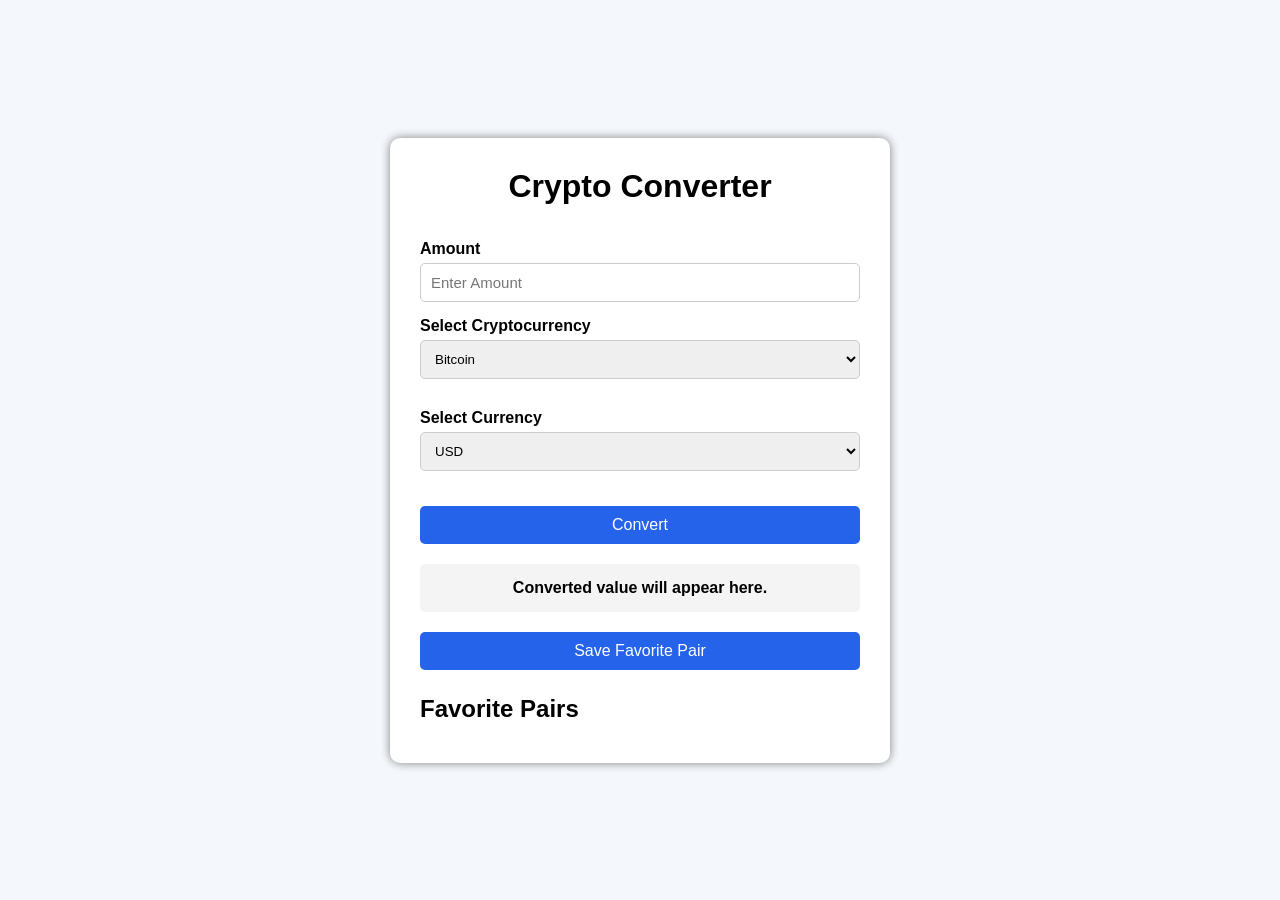
==== dashboard.html @ 5b094cb2 "create dashboard" ====
<!DOCTYPE html>
<html lang="en">
<head>
    <meta charset="UTF-8">
    <meta name="viewport" content="width=device-width, initial-scale=1.0">
    <title>Crypto Converter</title>
    <link rel="stylesheet" href="style.css">
</head>
<body>

    <div class="dashboard">

        <h1>Crypto Converter</h1>

        <div class="converter">

            <label>Amount</label>
            <input type="number" id="amount" placeholder="Enter Amount">

            <label>Select Cryptocurrency</label>
            <select id="crypto">
                <option value="bitcoin">Bitcoin</option>
                <option value="ethereum">Ethereum</option>
                <option value="solana">Solana</option>
                <option value="dogecoin">Dogecoin</option>
                <option value="litecoin">Litecoin</option>
            </select>

            <label>Select Currency</label>
            <select id="currency">
                <option value="usd">USD</option>
                <option value="inr">INR</option>
                <option value="eur">EUR</option>
                <option value="gbp">GBP</option>
                <option value="jpy">JPY</option>
            </select>

            <button id="convertBtn">Convert</button>

            <div id="result">
                Converted value will appear here.
            </div>

            <button id="saveBtn">Save Favorite Pair</button>

            <h2>Favorite Pairs</h2>

            <ul id="favorites">

            </ul>

        </div>

    </div>

    <script src="dashboard.js"></script>

</body>
</html>
---- style.css ----
* {
    margin: 0;
    padding: 0;
    box-sizing: border-box;
}

body {
    font-family: Arial, Helvetica, sans-serif;
    background-color: #f4f7fc;
    display: flex;
    justify-content: center;
    align-items: center;
    height: 100vh;
}

.login-container {
    width: 350px;
    background-color: white;
    padding: 30px;
    border-radius: 10px;
    box-shadow: 0 0 10px rgba(0, 0, 0, 0.2);
}

.login-container h1 {
    text-align: center;
    color: #333;
    margin-bottom: 10px;
}

.login-container p {
    text-align: center;
    color: gray;
    margin-bottom: 20px;
}

label {
    display: block;
    margin-top: 15px;
    margin-bottom: 5px;
    font-weight: bold;
}

input {
    width: 100%;
    padding: 10px;
    border: 1px solid #ccc;
    border-radius: 5px;
    font-size: 15px;
}

button {
    width: 100%;
    margin-top: 20px;
    padding: 10px;
    background-color: #2563eb;
    color: white;
    border: none;
    border-radius: 5px;
    font-size: 16px;
    cursor: pointer;
}

button:hover {
    background-color: #1d4ed8;
}

#errorMessage {
    margin-top: 15px;
    color: red;
    text-align: center;
    font-size: 14px;
}
.dashboard{
    width: 500px;
    background: white;
    padding: 30px;
    border-radius: 10px;
    box-shadow: 0px 0px 10px gray;
}

.dashboard h1{
    text-align: center;
    margin-bottom: 20px;
}

.converter{
    display: flex;
    flex-direction: column;
}

select{
    padding: 10px;
    margin-bottom: 15px;
    border-radius: 5px;
    border: 1px solid #ccc;
}

#result{
    margin-top: 20px;
    padding: 15px;
    background: #f4f4f4;
    border-radius: 5px;
    text-align: center;
    font-weight: bold;
}

h2{
    margin-top: 25px;
    margin-bottom: 10px;
}

#favorites{
    list-style: none;
}

#favorites li{
    background: #e8f0fe;
    margin-bottom: 8px;
    padding: 10px;
    border-radius: 5px;
}
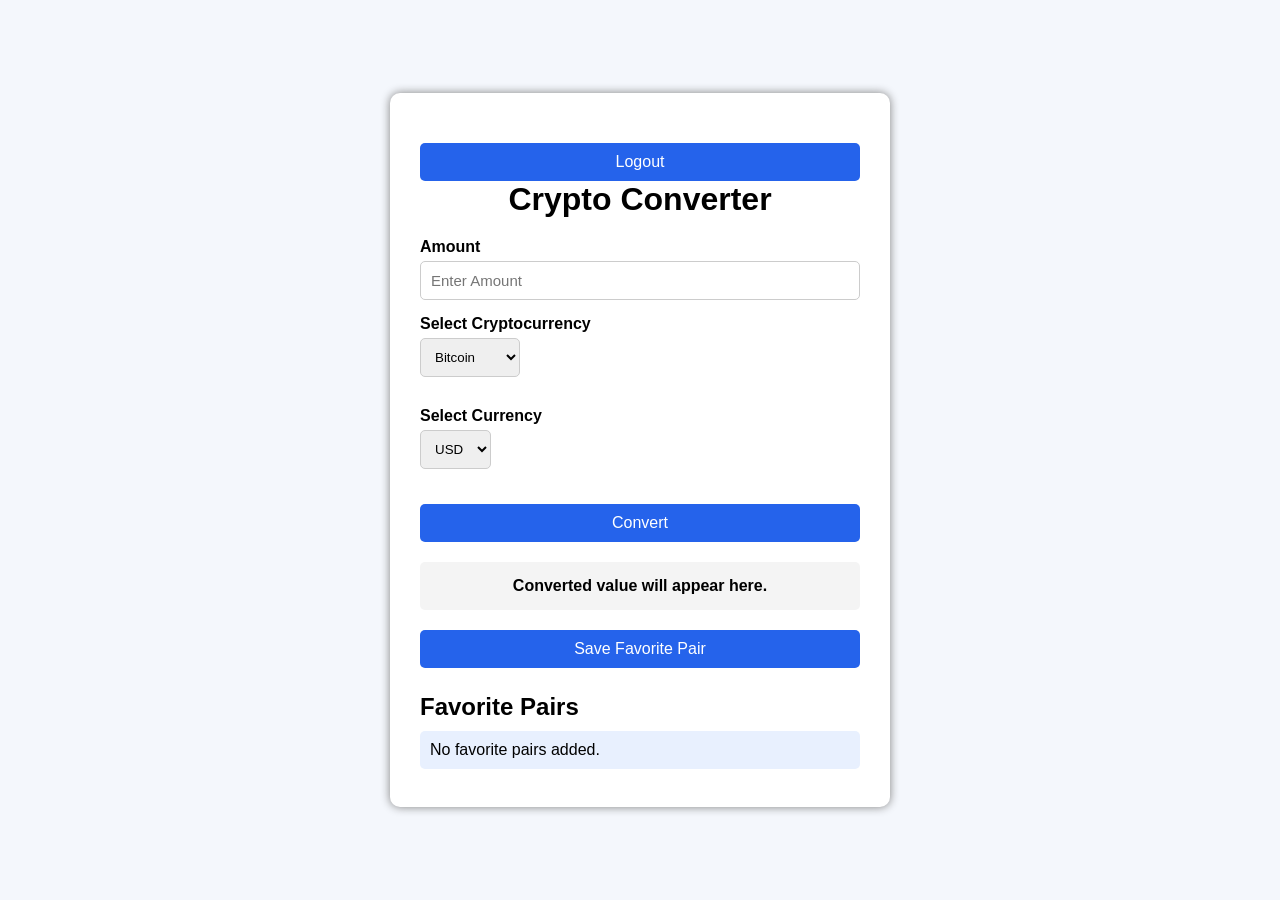
==== commit 779b21b6: "add favorite pairs and improve dashboard" ====
--- a/dashboard.html
+++ b/dashboard.html
@@ -10,46 +10,46 @@
 
     <div class="dashboard">
 
+        <button id="logoutBtn">Logout</button>
+
         <h1>Crypto Converter</h1>
 
-        <div class="converter">
+        <label for="amount">Amount</label>
+        <input
+            type="number"
+            id="amount"
+            placeholder="Enter Amount"
+        >
 
-            <label>Amount</label>
-            <input type="number" id="amount" placeholder="Enter Amount">
+        <label for="crypto">Select Cryptocurrency</label>
+        <select id="crypto">
+            <option value="bitcoin">Bitcoin</option>
+            <option value="ethereum">Ethereum</option>
+            <option value="solana">Solana</option>
+            <option value="dogecoin">Dogecoin</option>
+            <option value="litecoin">Litecoin</option>
+        </select>
 
-            <label>Select Cryptocurrency</label>
-            <select id="crypto">
-                <option value="bitcoin">Bitcoin</option>
-                <option value="ethereum">Ethereum</option>
-                <option value="solana">Solana</option>
-                <option value="dogecoin">Dogecoin</option>
-                <option value="litecoin">Litecoin</option>
-            </select>
+        <label for="currency">Select Currency</label>
+        <select id="currency">
+            <option value="usd">USD</option>
+            <option value="inr">INR</option>
+            <option value="eur">EUR</option>
+            <option value="gbp">GBP</option>
+            <option value="jpy">JPY</option>
+        </select>
 
-            <label>Select Currency</label>
-            <select id="currency">
-                <option value="usd">USD</option>
-                <option value="inr">INR</option>
-                <option value="eur">EUR</option>
-                <option value="gbp">GBP</option>
-                <option value="jpy">JPY</option>
-            </select>
+        <button id="convertBtn">Convert</button>
 
-            <button id="convertBtn">Convert</button>
+        <div id="result">
+            Converted value will appear here.
+        </div>
 
-            <div id="result">
-                Converted value will appear here.
-            </div>
+        <button id="saveBtn">Save Favorite Pair</button>
 
-            <button id="saveBtn">Save Favorite Pair</button>
+        <h2>Favorite Pairs</h2>
 
-            <h2>Favorite Pairs</h2>
-
-            <ul id="favorites">
-
-            </ul>
-
-        </div>
+        <ul id="favorites"></ul>
 
     </div>
 
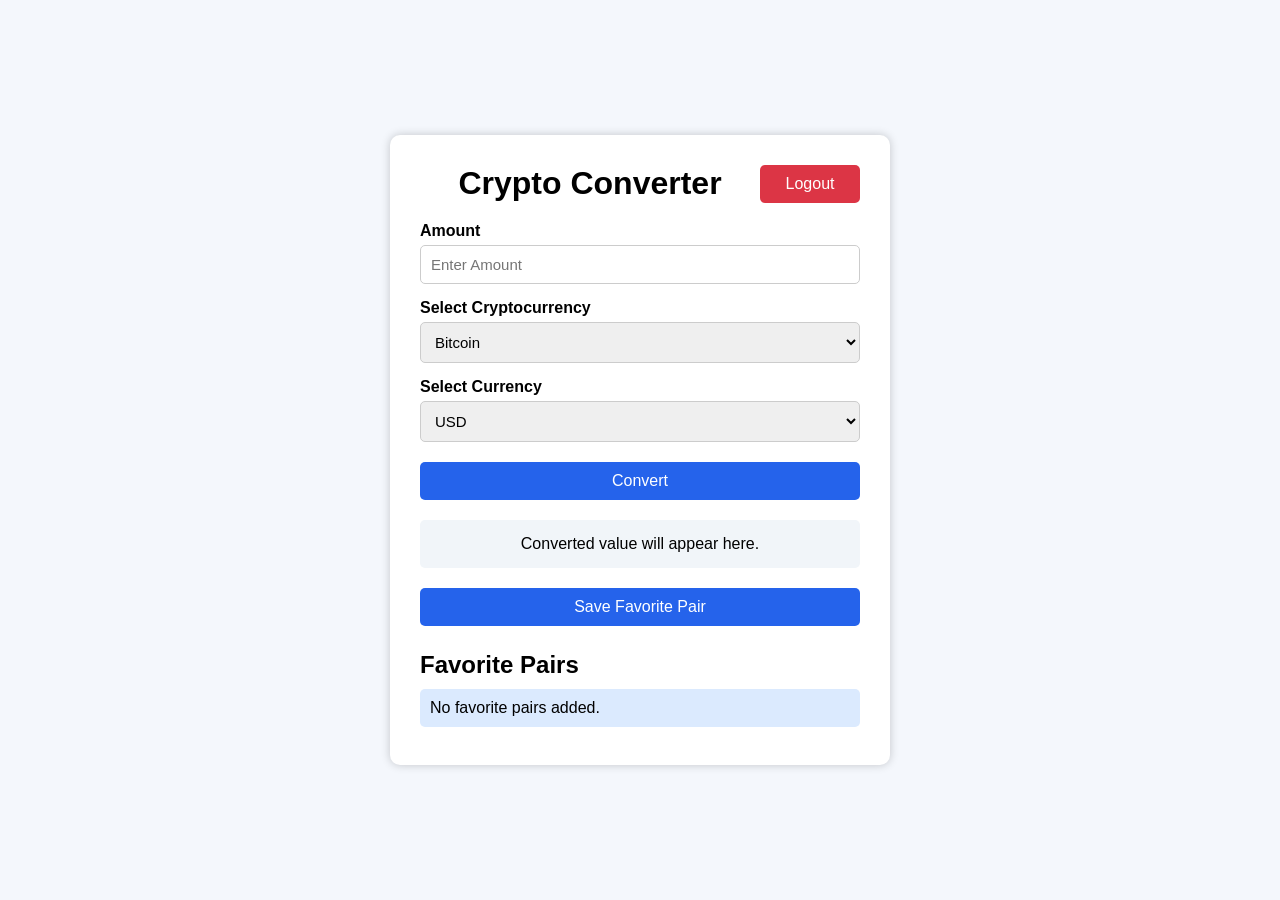
==== commit 2a0435ab: "create dashboard layout" ====
--- a/dashboard.html
+++ b/dashboard.html
@@ -3,7 +3,7 @@
 <head>
     <meta charset="UTF-8">
     <meta name="viewport" content="width=device-width, initial-scale=1.0">
-    <title>Crypto Converter</title>
+    <title>Crypto Converter Dashboard</title>
     <link rel="stylesheet" href="style.css">
 </head>
 <body>
@@ -22,6 +22,7 @@
         >
 
         <label for="crypto">Select Cryptocurrency</label>
+
         <select id="crypto">
             <option value="bitcoin">Bitcoin</option>
             <option value="ethereum">Ethereum</option>
@@ -31,6 +32,7 @@
         </select>
 
         <label for="currency">Select Currency</label>
+
         <select id="currency">
             <option value="usd">USD</option>
             <option value="inr">INR</option>
@@ -42,14 +44,16 @@
         <button id="convertBtn">Convert</button>
 
         <div id="result">
-            Converted value will appear here.
+            <p>Converted value will appear here.</p>
         </div>
 
         <button id="saveBtn">Save Favorite Pair</button>
 
         <h2>Favorite Pairs</h2>
 
-        <ul id="favorites"></ul>
+        <ul id="favorites">
+
+        </ul>
 
     </div>
 
--- a/style.css
+++ b/style.css
@@ -1,121 +1,137 @@
-* {
-    margin: 0;
-    padding: 0;
-    box-sizing: border-box;
+*{
+    margin:0;
+    padding:0;
+    box-sizing:border-box;
 }
 
-body {
-    font-family: Arial, Helvetica, sans-serif;
-    background-color: #f4f7fc;
-    display: flex;
-    justify-content: center;
-    align-items: center;
-    height: 100vh;
+body{
+    font-family:Arial, Helvetica, sans-serif;
+    background:#f4f7fc;
+    display:flex;
+    justify-content:center;
+    align-items:center;
+    min-height:100vh;
 }
 
-.login-container {
-    width: 350px;
-    background-color: white;
-    padding: 30px;
-    border-radius: 10px;
-    box-shadow: 0 0 10px rgba(0, 0, 0, 0.2);
+/* Login Page */
+
+.login-container{
+    width:350px;
+    background:white;
+    padding:30px;
+    border-radius:10px;
+    box-shadow:0 0 10px rgba(0,0,0,0.2);
 }
 
-.login-container h1 {
-    text-align: center;
-    color: #333;
-    margin-bottom: 10px;
+.login-container h1{
+    text-align:center;
+    margin-bottom:10px;
+    color:#333;
 }
 
-.login-container p {
-    text-align: center;
-    color: gray;
-    margin-bottom: 20px;
+.login-container p{
+    text-align:center;
+    margin-bottom:20px;
+    color:gray;
 }
 
-label {
-    display: block;
-    margin-top: 15px;
-    margin-bottom: 5px;
-    font-weight: bold;
+label{
+    display:block;
+    margin-top:15px;
+    margin-bottom:5px;
+    font-weight:bold;
 }
 
-input {
-    width: 100%;
-    padding: 10px;
-    border: 1px solid #ccc;
-    border-radius: 5px;
-    font-size: 15px;
+input,
+select{
+    width:100%;
+    padding:10px;
+    border:1px solid #ccc;
+    border-radius:5px;
+    font-size:15px;
 }
 
-button {
-    width: 100%;
-    margin-top: 20px;
-    padding: 10px;
-    background-color: #2563eb;
-    color: white;
-    border: none;
-    border-radius: 5px;
-    font-size: 16px;
-    cursor: pointer;
+button{
+    width:100%;
+    padding:10px;
+    margin-top:20px;
+    background:#2563eb;
+    color:white;
+    border:none;
+    border-radius:5px;
+    cursor:pointer;
+    font-size:16px;
 }
 
-button:hover {
-    background-color: #1d4ed8;
+button:hover{
+    background:#1d4ed8;
 }
 
-#errorMessage {
-    margin-top: 15px;
-    color: red;
-    text-align: center;
-    font-size: 14px;
+#errorMessage{
+    color:red;
+    margin-top:15px;
+    text-align:center;
 }
+
+/* Dashboard */
+
 .dashboard{
-    width: 500px;
-    background: white;
-    padding: 30px;
-    border-radius: 10px;
-    box-shadow: 0px 0px 10px gray;
+    width:500px;
+    background:white;
+    padding:30px;
+    border-radius:10px;
+    box-shadow:0 0 10px rgba(0,0,0,0.2);
 }
 
 .dashboard h1{
-    text-align: center;
-    margin-bottom: 20px;
+    text-align:center;
+    margin-bottom:20px;
 }
 
-.converter{
-    display: flex;
-    flex-direction: column;
+#logoutBtn{
+    width:100px;
+    float:right;
+    margin-top:0;
+    margin-bottom:20px;
+    background:#dc3545;
 }
 
-select{
-    padding: 10px;
-    margin-bottom: 15px;
-    border-radius: 5px;
-    border: 1px solid #ccc;
+#logoutBtn:hover{
+    background:#b02a37;
 }
 
 #result{
-    margin-top: 20px;
-    padding: 15px;
-    background: #f4f4f4;
-    border-radius: 5px;
-    text-align: center;
-    font-weight: bold;
+    margin-top:20px;
+    padding:15px;
+    background:#f1f5f9;
+    border-radius:5px;
+    text-align:center;
 }
 
 h2{
-    margin-top: 25px;
-    margin-bottom: 10px;
+    margin-top:25px;
+    margin-bottom:10px;
 }
 
 #favorites{
-    list-style: none;
+    list-style:none;
 }
 
 #favorites li{
-    background: #e8f0fe;
-    margin-bottom: 8px;
-    padding: 10px;
-    border-radius: 5px;
+    background:#dbeafe;
+    padding:10px;
+    border-radius:5px;
+    margin-bottom:8px;
+}
+
+@media(max-width:600px){
+
+    .login-container{
+        width:90%;
+    }
+
+    .dashboard{
+        width:90%;
+    }
+
 }
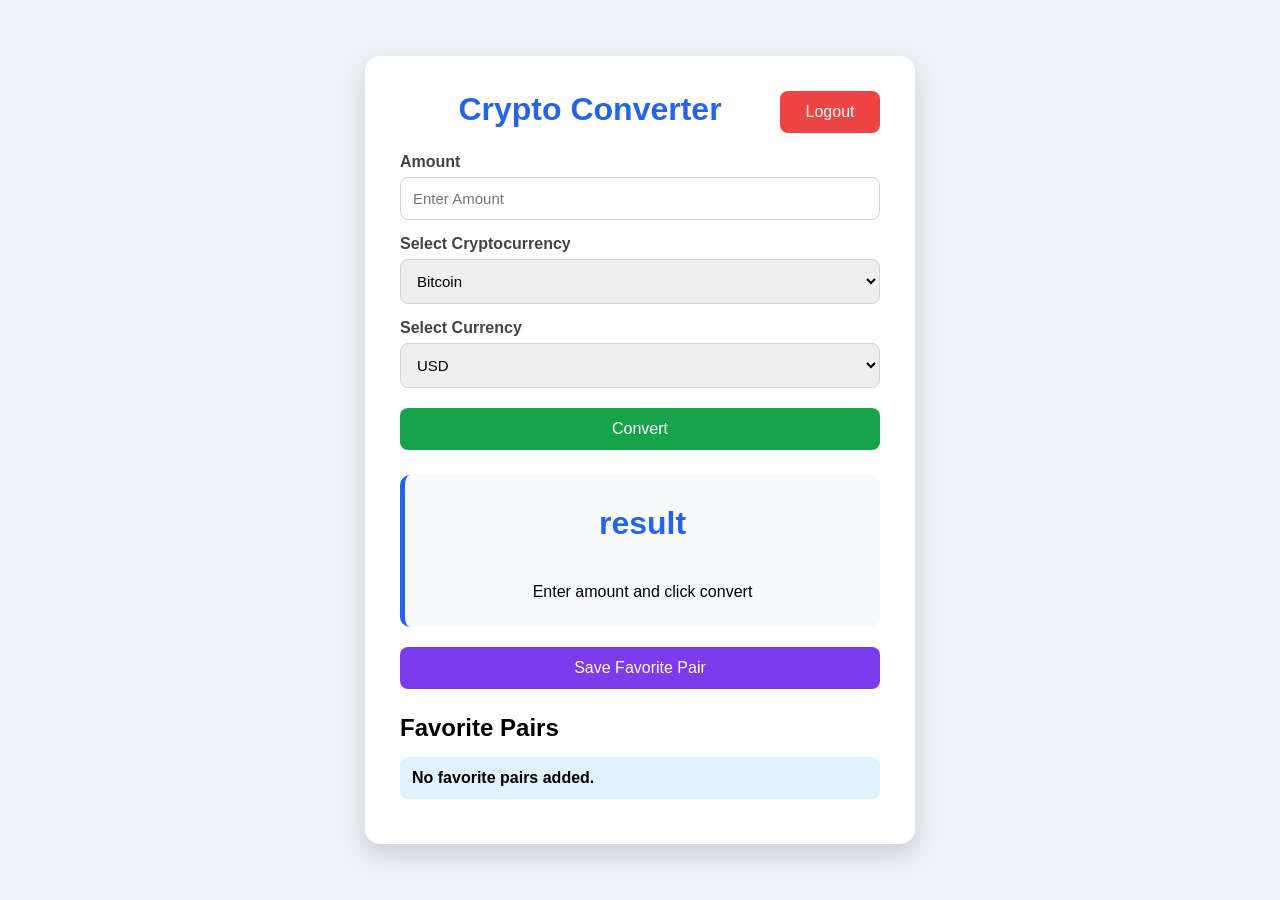
==== commit 082facf9: "css updated" ====
--- a/dashboard.html
+++ b/dashboard.html
@@ -44,7 +44,8 @@
         <button id="convertBtn">Convert</button>
 
         <div id="result">
-            <p>Converted value will appear here.</p>
+            <h1> result</h1>
+            <p>Enter amount and click convert</p>
         </div>
 
         <button id="saveBtn">Save Favorite Pair</button>
--- a/style.css
+++ b/style.css
@@ -2,65 +2,73 @@
     margin:0;
     padding:0;
     box-sizing:border-box;
+    font-family:Arial, Helvetica, sans-serif;
 }
 
 body{
-    font-family:Arial, Helvetica, sans-serif;
-    background:#f4f7fc;
+    background:#eef2f7;
     display:flex;
     justify-content:center;
     align-items:center;
     min-height:100vh;
 }
 
-/* Login Page */
+/* Login */
 
 .login-container{
-    width:350px;
+    width:380px;
     background:white;
-    padding:30px;
-    border-radius:10px;
-    box-shadow:0 0 10px rgba(0,0,0,0.2);
+    padding:35px;
+    border-radius:15px;
+    box-shadow:0 8px 20px rgba(0,0,0,0.15);
 }
 
 .login-container h1{
     text-align:center;
-    margin-bottom:10px;
-    color:#333;
+    color:#2563eb;
+    margin-bottom:8px;
 }
 
 .login-container p{
     text-align:center;
-    margin-bottom:20px;
-    color:gray;
+    color:#666;
+    margin-bottom:25px;
 }
 
 label{
     display:block;
     margin-top:15px;
-    margin-bottom:5px;
+    margin-bottom:6px;
     font-weight:bold;
+    color:#444;
 }
 
 input,
 select{
     width:100%;
-    padding:10px;
-    border:1px solid #ccc;
-    border-radius:5px;
+    padding:12px;
+    border:1px solid #d1d5db;
+    border-radius:8px;
+    outline:none;
     font-size:15px;
+}
+
+input:focus,
+select:focus{
+    border-color:#2563eb;
 }
 
 button{
     width:100%;
-    padding:10px;
+    padding:12px;
     margin-top:20px;
+    border:none;
+    border-radius:8px;
     background:#2563eb;
     color:white;
-    border:none;
-    border-radius:5px;
+    font-size:16px;
     cursor:pointer;
-    font-size:16px;
+    transition:.3s;
 }
 
 button:hover{
@@ -68,24 +76,25 @@
 }
 
 #errorMessage{
+    margin-top:15px;
     color:red;
-    margin-top:15px;
     text-align:center;
 }
 
 /* Dashboard */
 
 .dashboard{
-    width:500px;
+    width:550px;
     background:white;
-    padding:30px;
-    border-radius:10px;
-    box-shadow:0 0 10px rgba(0,0,0,0.2);
+    padding:35px;
+    border-radius:15px;
+    box-shadow:0 10px 25px rgba(0,0,0,.15);
 }
 
 .dashboard h1{
     text-align:center;
-    margin-bottom:20px;
+    color:#2563eb;
+    margin-bottom:25px;
 }
 
 #logoutBtn{
@@ -93,24 +102,46 @@
     float:right;
     margin-top:0;
     margin-bottom:20px;
-    background:#dc3545;
+    background:#ef4444;
 }
 
 #logoutBtn:hover{
-    background:#b02a37;
+    background:#dc2626;
+}
+
+#convertBtn{
+    background:#16a34a;
+}
+
+#convertBtn:hover{
+    background:#15803d;
+}
+
+#saveBtn{
+    background:#7c3aed;
+}
+
+#saveBtn:hover{
+    background:#6d28d9;
 }
 
 #result{
-    margin-top:20px;
-    padding:15px;
-    background:#f1f5f9;
-    border-radius:5px;
+    margin-top:25px;
+    padding:20px;
+    background:#f8fafc;
+    border-left:5px solid #2563eb;
+    border-radius:10px;
     text-align:center;
+    line-height:1.8;
+}
+
+#result h2{
+    color:#16a34a;
 }
 
 h2{
     margin-top:25px;
-    margin-bottom:10px;
+    margin-bottom:15px;
 }
 
 #favorites{
@@ -118,20 +149,23 @@
 }
 
 #favorites li{
-    background:#dbeafe;
-    padding:10px;
-    border-radius:5px;
-    margin-bottom:8px;
+    background:#e0f2fe;
+    padding:12px;
+    margin-bottom:10px;
+    border-radius:8px;
+    font-weight:bold;
 }
 
 @media(max-width:600px){
 
+    .dashboard,
     .login-container{
         width:90%;
     }
 
-    .dashboard{
-        width:90%;
+    #logoutBtn{
+        width:100%;
+        float:none;
     }
 
 }
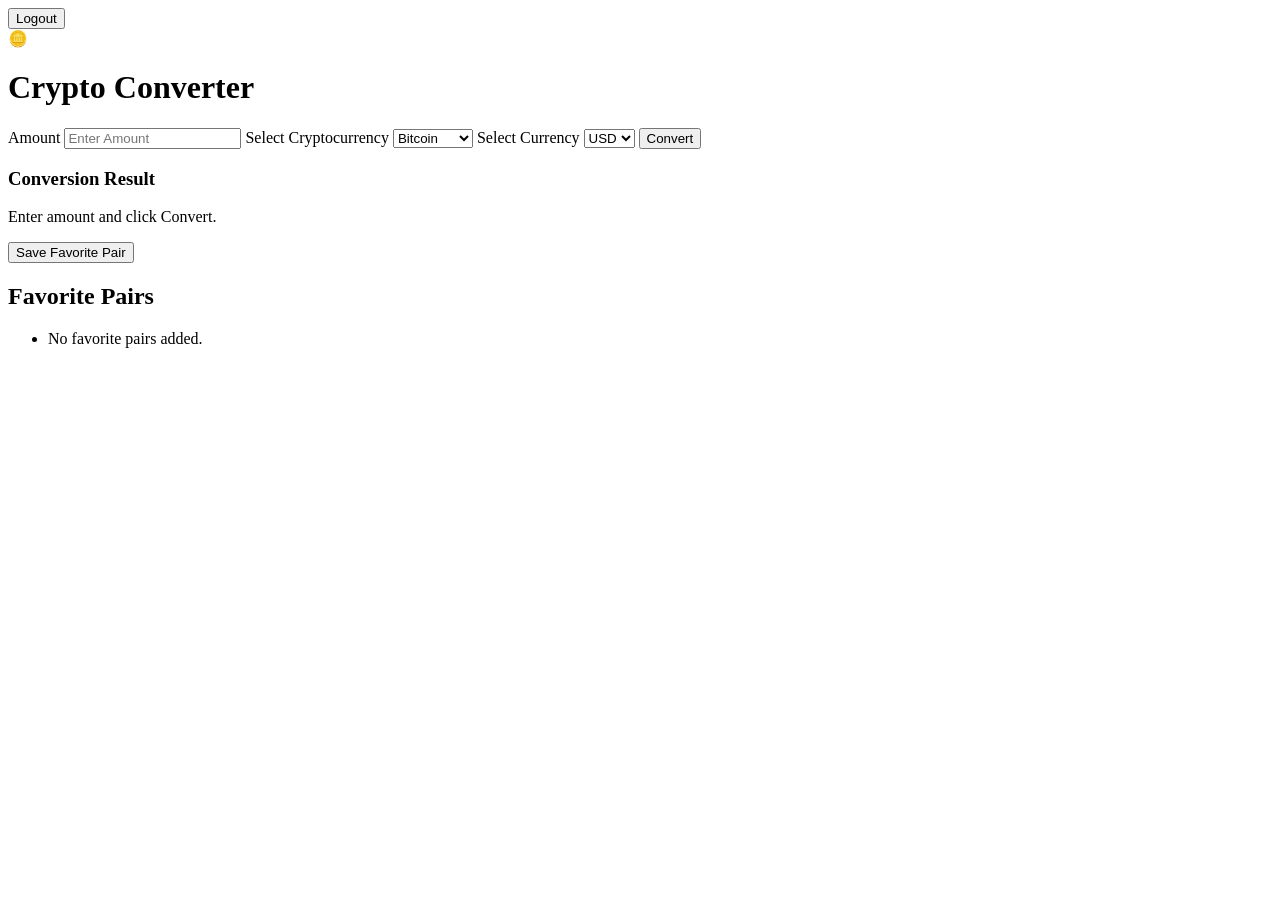
==== commit 12254646: "update css and html" ====
--- a/dashboard.html
+++ b/dashboard.html
@@ -1,28 +1,19 @@
-<!DOCTYPE html>
-<html lang="en">
-<head>
-    <meta charset="UTF-8">
-    <meta name="viewport" content="width=device-width, initial-scale=1.0">
-    <title>Crypto Converter Dashboard</title>
-    <link rel="stylesheet" href="style.css">
-</head>
 <body>
 
     <div class="dashboard">
 
         <button id="logoutBtn">Logout</button>
 
+        <div class="logo">
+            🪙
+        </div>
+
         <h1>Crypto Converter</h1>
 
         <label for="amount">Amount</label>
-        <input
-            type="number"
-            id="amount"
-            placeholder="Enter Amount"
-        >
+        <input type="number" id="amount" placeholder="Enter Amount">
 
         <label for="crypto">Select Cryptocurrency</label>
-
         <select id="crypto">
             <option value="bitcoin">Bitcoin</option>
             <option value="ethereum">Ethereum</option>
@@ -32,7 +23,6 @@
         </select>
 
         <label for="currency">Select Currency</label>
-
         <select id="currency">
             <option value="usd">USD</option>
             <option value="inr">INR</option>
@@ -44,21 +34,18 @@
         <button id="convertBtn">Convert</button>
 
         <div id="result">
-            <h1> result</h1>
-            <p>Enter amount and click convert</p>
+            <h3>Conversion Result</h3>
+            <p>Enter amount and click Convert.</p>
         </div>
 
         <button id="saveBtn">Save Favorite Pair</button>
 
         <h2>Favorite Pairs</h2>
 
-        <ul id="favorites">
-
-        </ul>
+        <ul id="favorites"></ul>
 
     </div>
 
     <script src="dashboard.js"></script>
 
-</body>
-</html>+</body>
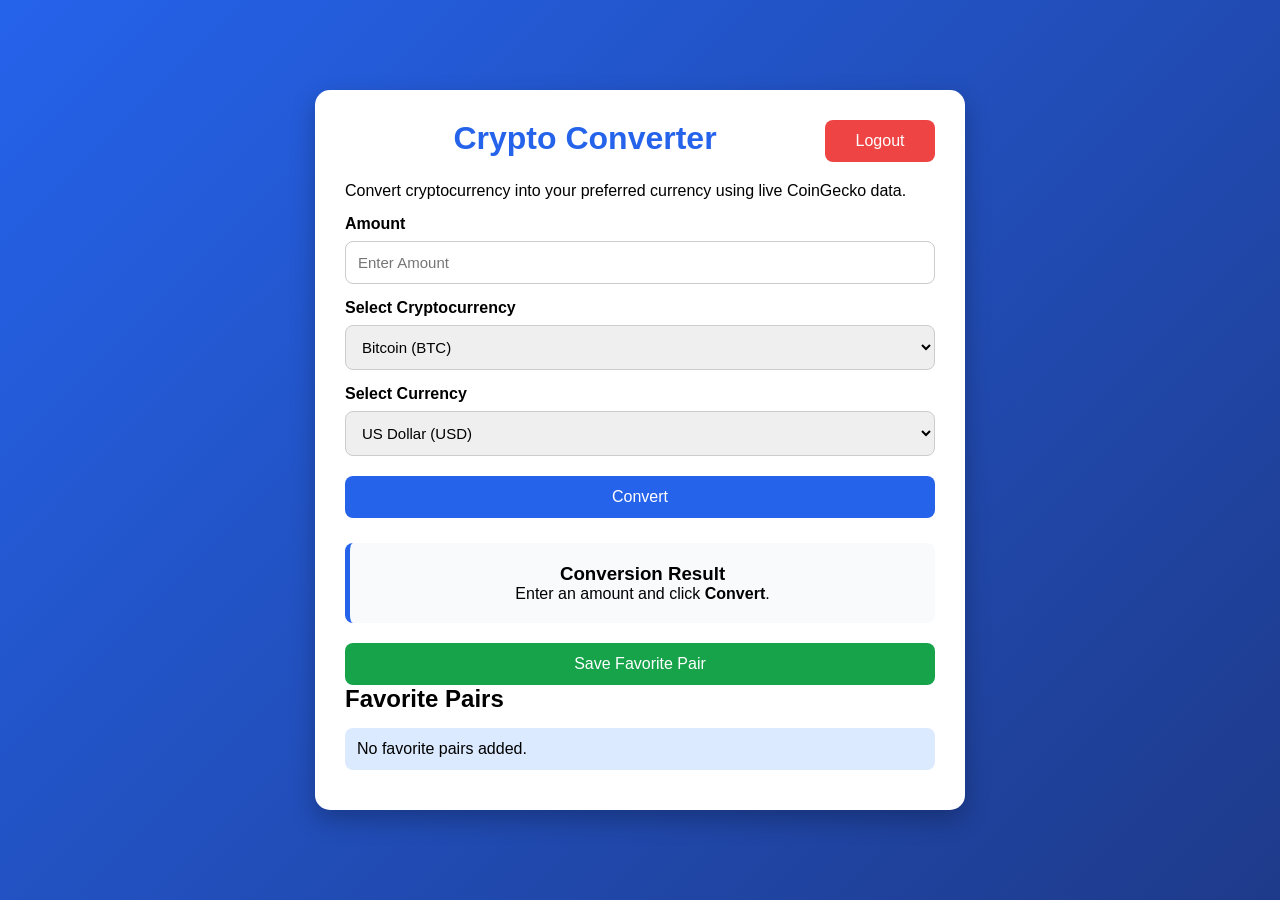
==== commit cbe9beb4: "create login page" ====
--- a/dashboard.html
+++ b/dashboard.html
@@ -1,51 +1,75 @@
+<!DOCTYPE html>
+<html lang="en">
+<head>
+    <meta charset="UTF-8">
+    <meta name="viewport" content="width=device-width, initial-scale=1.0">
+    <title>Crypto Converter Dashboard</title>
+    <link rel="stylesheet" href="style.css">
+</head>
 <body>
 
-    <div class="dashboard">
+<div class="dashboard">
 
+    <div class="top-bar">
         <button id="logoutBtn">Logout</button>
+    </div>
 
-        <div class="logo">
-            🪙
-        </div>
+    <div class="header">
+        <h1>Crypto Converter</h1>
+        <p>Convert cryptocurrency into your preferred currency using live CoinGecko data.</p>
+    </div>
 
-        <h1>Crypto Converter</h1>
+    <div class="form-group">
+        <label for="amount">Amount</label>
+        <input
+            type="number"
+            id="amount"
+            placeholder="Enter Amount"
+            min="1"
+        >
+    </div>
 
-        <label for="amount">Amount</label>
-        <input type="number" id="amount" placeholder="Enter Amount">
-
+    <div class="form-group">
         <label for="crypto">Select Cryptocurrency</label>
         <select id="crypto">
-            <option value="bitcoin">Bitcoin</option>
-            <option value="ethereum">Ethereum</option>
-            <option value="solana">Solana</option>
-            <option value="dogecoin">Dogecoin</option>
-            <option value="litecoin">Litecoin</option>
+            <option value="bitcoin">Bitcoin (BTC)</option>
+            <option value="ethereum">Ethereum (ETH)</option>
+            <option value="dogecoin">Dogecoin (DOGE)</option>
+            <option value="litecoin">Litecoin (LTC)</option>
+            <option value="solana">Solana (SOL)</option>
         </select>
+    </div>
 
+    <div class="form-group">
         <label for="currency">Select Currency</label>
         <select id="currency">
-            <option value="usd">USD</option>
-            <option value="inr">INR</option>
-            <option value="eur">EUR</option>
-            <option value="gbp">GBP</option>
-            <option value="jpy">JPY</option>
+            <option value="usd">US Dollar (USD)</option>
+            <option value="inr">Indian Rupee (INR)</option>
+            <option value="eur">Euro (EUR)</option>
+            <option value="gbp">British Pound (GBP)</option>
+            <option value="jpy">Japanese Yen (JPY)</option>
         </select>
-
-        <button id="convertBtn">Convert</button>
-
-        <div id="result">
-            <h3>Conversion Result</h3>
-            <p>Enter amount and click Convert.</p>
-        </div>
-
-        <button id="saveBtn">Save Favorite Pair</button>
-
-        <h2>Favorite Pairs</h2>
-
-        <ul id="favorites"></ul>
-
     </div>
 
-    <script src="dashboard.js"></script>
+    <button id="convertBtn">Convert</button>
 
-</body>+    <div id="result">
+        <h3>Conversion Result</h3>
+        <p>Enter an amount and click <strong>Convert</strong>.</p>
+    </div>
+
+    <button id="saveBtn"> Save Favorite Pair</button>
+
+    <div class="favorites-section">
+        <h2>Favorite Pairs</h2>
+        <ul id="favorites">
+            <li>No favorite pairs added.</li>
+        </ul>
+    </div>
+
+</div>
+
+<script src="dashboard.js"></script>
+
+</body>
+</html>
--- a/style.css
+++ b/style.css
@@ -0,0 +1,118 @@
+*{
+    margin:0;
+    padding:0;
+    box-sizing:border-box;
+    font-family:Arial, Helvetica, sans-serif;
+}
+
+body{
+    background:linear-gradient(135deg,#2563eb,#1e3a8a);
+    display:flex;
+    justify-content:center;
+    align-items:center;
+    min-height:100vh;
+    padding:20px;
+}
+
+.dashboard{
+    width:650px;
+    background:white;
+    padding:30px;
+    border-radius:15px;
+    box-shadow:0 10px 25px rgba(0,0,0,.25);
+}
+
+.dashboard h1{
+    text-align:center;
+    color:#2563eb;
+    margin-bottom:25px;
+}
+
+label{
+    display:block;
+    font-weight:bold;
+    margin-top:15px;
+    margin-bottom:8px;
+}
+
+input,
+select{
+    width:100%;
+    padding:12px;
+    border:1px solid #ccc;
+    border-radius:8px;
+    font-size:15px;
+}
+
+button{
+    width:100%;
+    padding:12px;
+    border:none;
+    border-radius:8px;
+    color:white;
+    font-size:16px;
+    cursor:pointer;
+    margin-top:20px;
+}
+
+#convertBtn{
+    background:#2563eb;
+}
+
+#convertBtn:hover{
+    background:#1d4ed8;
+}
+
+#saveBtn{
+    background:#16a34a;
+}
+
+#saveBtn:hover{
+    background:#15803d;
+}
+
+#logoutBtn{
+    width:110px;
+    background:#ef4444;
+    float:right;
+    margin-top:0;
+}
+
+#logoutBtn:hover{
+    background:#dc2626;
+}
+
+#result{
+    margin-top:25px;
+    background:#f8fafc;
+    padding:20px;
+    border-left:5px solid #2563eb;
+    border-radius:8px;
+    text-align:center;
+}
+
+#favorites{
+    list-style:none;
+    margin-top:15px;
+}
+
+#favorites li{
+    background:#dbeafe;
+    padding:12px;
+    border-radius:8px;
+    margin-bottom:10px;
+}
+
+@media(max-width:700px){
+
+.dashboard{
+    width:100%;
+}
+
+#logoutBtn{
+    width:100%;
+    float:none;
+    margin-bottom:20px;
+}
+
+}
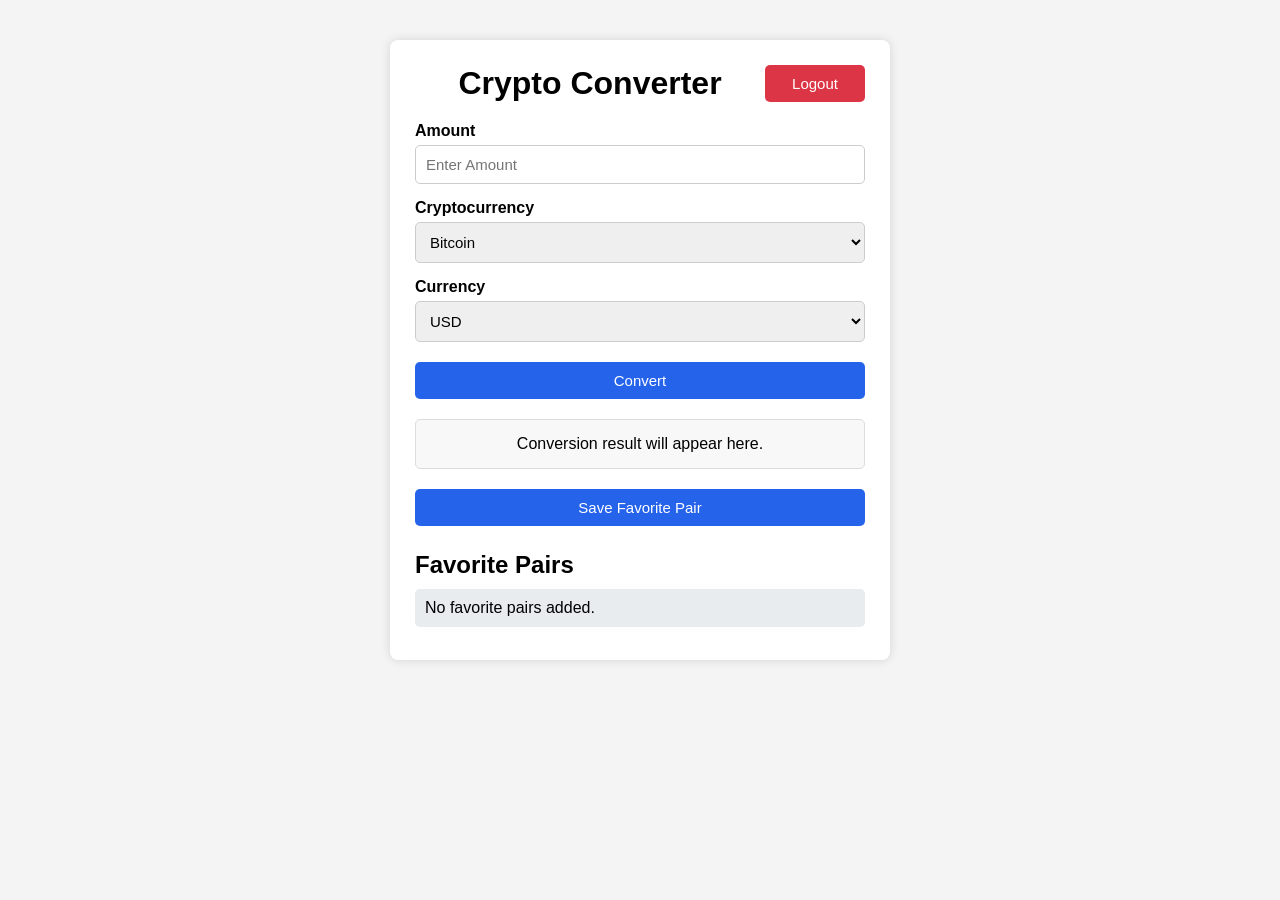
==== commit fdd10d7d: "dashboard layout" ====
--- a/dashboard.html
+++ b/dashboard.html
@@ -8,68 +8,52 @@
 </head>
 <body>
 
-<div class="dashboard">
+    <div class="dashboard">
 
-    <div class="top-bar">
         <button id="logoutBtn">Logout</button>
-    </div>
 
-    <div class="header">
         <h1>Crypto Converter</h1>
-        <p>Convert cryptocurrency into your preferred currency using live CoinGecko data.</p>
-    </div>
 
-    <div class="form-group">
         <label for="amount">Amount</label>
         <input
             type="number"
             id="amount"
             placeholder="Enter Amount"
-            min="1"
         >
+
+        <label for="crypto">Cryptocurrency</label>
+        <select id="crypto">
+            <option value="bitcoin">Bitcoin</option>
+            <option value="ethereum">Ethereum</option>
+            <option value="dogecoin">Dogecoin</option>
+            <option value="litecoin">Litecoin</option>
+            <option value="solana">Solana</option>
+        </select>
+
+        <label for="currency">Currency</label>
+        <select id="currency">
+            <option value="usd">USD</option>
+            <option value="inr">INR</option>
+            <option value="eur">EUR</option>
+            <option value="gbp">GBP</option>
+        </select>
+
+        <button id="convertBtn">Convert</button>
+
+        <div id="result">
+            <p>Conversion result will appear here.</p>
+        </div>
+
+        <button id="saveBtn">Save Favorite Pair</button>
+
+        <h2>Favorite Pairs</h2>
+
+        <ul id="favorites">
+        </ul>
+
     </div>
 
-    <div class="form-group">
-        <label for="crypto">Select Cryptocurrency</label>
-        <select id="crypto">
-            <option value="bitcoin">Bitcoin (BTC)</option>
-            <option value="ethereum">Ethereum (ETH)</option>
-            <option value="dogecoin">Dogecoin (DOGE)</option>
-            <option value="litecoin">Litecoin (LTC)</option>
-            <option value="solana">Solana (SOL)</option>
-        </select>
-    </div>
-
-    <div class="form-group">
-        <label for="currency">Select Currency</label>
-        <select id="currency">
-            <option value="usd">US Dollar (USD)</option>
-            <option value="inr">Indian Rupee (INR)</option>
-            <option value="eur">Euro (EUR)</option>
-            <option value="gbp">British Pound (GBP)</option>
-            <option value="jpy">Japanese Yen (JPY)</option>
-        </select>
-    </div>
-
-    <button id="convertBtn">Convert</button>
-
-    <div id="result">
-        <h3>Conversion Result</h3>
-        <p>Enter an amount and click <strong>Convert</strong>.</p>
-    </div>
-
-    <button id="saveBtn"> Save Favorite Pair</button>
-
-    <div class="favorites-section">
-        <h2>Favorite Pairs</h2>
-        <ul id="favorites">
-            <li>No favorite pairs added.</li>
-        </ul>
-    </div>
-
-</div>
-
-<script src="dashboard.js"></script>
+    <script src="dashboard.js"></script>
 
 </body>
 </html>
--- a/style.css
+++ b/style.css
@@ -6,113 +6,132 @@
 }
 
 body{
-    background:linear-gradient(135deg,#2563eb,#1e3a8a);
-    display:flex;
-    justify-content:center;
-    align-items:center;
-    min-height:100vh;
-    padding:20px;
+    background:#f4f4f4;
 }
 
-.dashboard{
-    width:650px;
+/* Login Page */
+
+.login-container{
+    width:350px;
     background:white;
-    padding:30px;
-    border-radius:15px;
-    box-shadow:0 10px 25px rgba(0,0,0,.25);
+    margin:80px auto;
+    padding:25px;
+    border-radius:8px;
+    box-shadow:0 0 10px lightgray;
 }
 
-.dashboard h1{
+.login-container h1{
     text-align:center;
-    color:#2563eb;
-    margin-bottom:25px;
+    margin-bottom:10px;
+}
+
+.login-container p{
+    text-align:center;
+    color:gray;
+    margin-bottom:20px;
 }
 
 label{
     display:block;
+    margin-top:15px;
+    margin-bottom:5px;
     font-weight:bold;
-    margin-top:15px;
-    margin-bottom:8px;
 }
 
 input,
 select{
     width:100%;
-    padding:12px;
+    padding:10px;
     border:1px solid #ccc;
-    border-radius:8px;
+    border-radius:5px;
     font-size:15px;
 }
 
 button{
     width:100%;
-    padding:12px;
+    padding:10px;
+    margin-top:20px;
+    background:#2563eb;
+    color:white;
     border:none;
-    border-radius:8px;
-    color:white;
-    font-size:16px;
+    border-radius:5px;
     cursor:pointer;
-    margin-top:20px;
+    font-size:15px;
 }
 
-#convertBtn{
-    background:#2563eb;
-}
-
-#convertBtn:hover{
+button:hover{
     background:#1d4ed8;
 }
 
-#saveBtn{
-    background:#16a34a;
+#errorMessage{
+    color:red;
+    margin-top:15px;
+    text-align:center;
 }
 
-#saveBtn:hover{
-    background:#15803d;
+/* Dashboard */
+
+.dashboard{
+    width:500px;
+    background:white;
+    margin:40px auto;
+    padding:25px;
+    border-radius:8px;
+    box-shadow:0 0 10px lightgray;
+}
+
+.dashboard h1{
+    text-align:center;
+    margin-bottom:20px;
 }
 
 #logoutBtn{
-    width:110px;
-    background:#ef4444;
+    width:100px;
     float:right;
+    background:#dc3545;
     margin-top:0;
 }
 
 #logoutBtn:hover{
-    background:#dc2626;
+    background:#b02a37;
 }
 
 #result{
+    margin-top:20px;
+    padding:15px;
+    background:#f8f8f8;
+    border:1px solid #ddd;
+    border-radius:5px;
+    text-align:center;
+}
+
+h2{
     margin-top:25px;
-    background:#f8fafc;
-    padding:20px;
-    border-left:5px solid #2563eb;
-    border-radius:8px;
-    text-align:center;
+    margin-bottom:10px;
 }
 
 #favorites{
     list-style:none;
-    margin-top:15px;
 }
 
 #favorites li{
-    background:#dbeafe;
-    padding:12px;
-    border-radius:8px;
-    margin-bottom:10px;
+    background:#e9ecef;
+    padding:10px;
+    border-radius:5px;
+    margin-bottom:8px;
 }
 
-@media(max-width:700px){
+@media(max-width:600px){
 
-.dashboard{
-    width:100%;
-}
+    .login-container,
+    .dashboard{
+        width:90%;
+    }
 
-#logoutBtn{
-    width:100%;
-    float:none;
-    margin-bottom:20px;
-}
+    #logoutBtn{
+        width:100%;
+        float:none;
+        margin-bottom:20px;
+    }
 
 }
